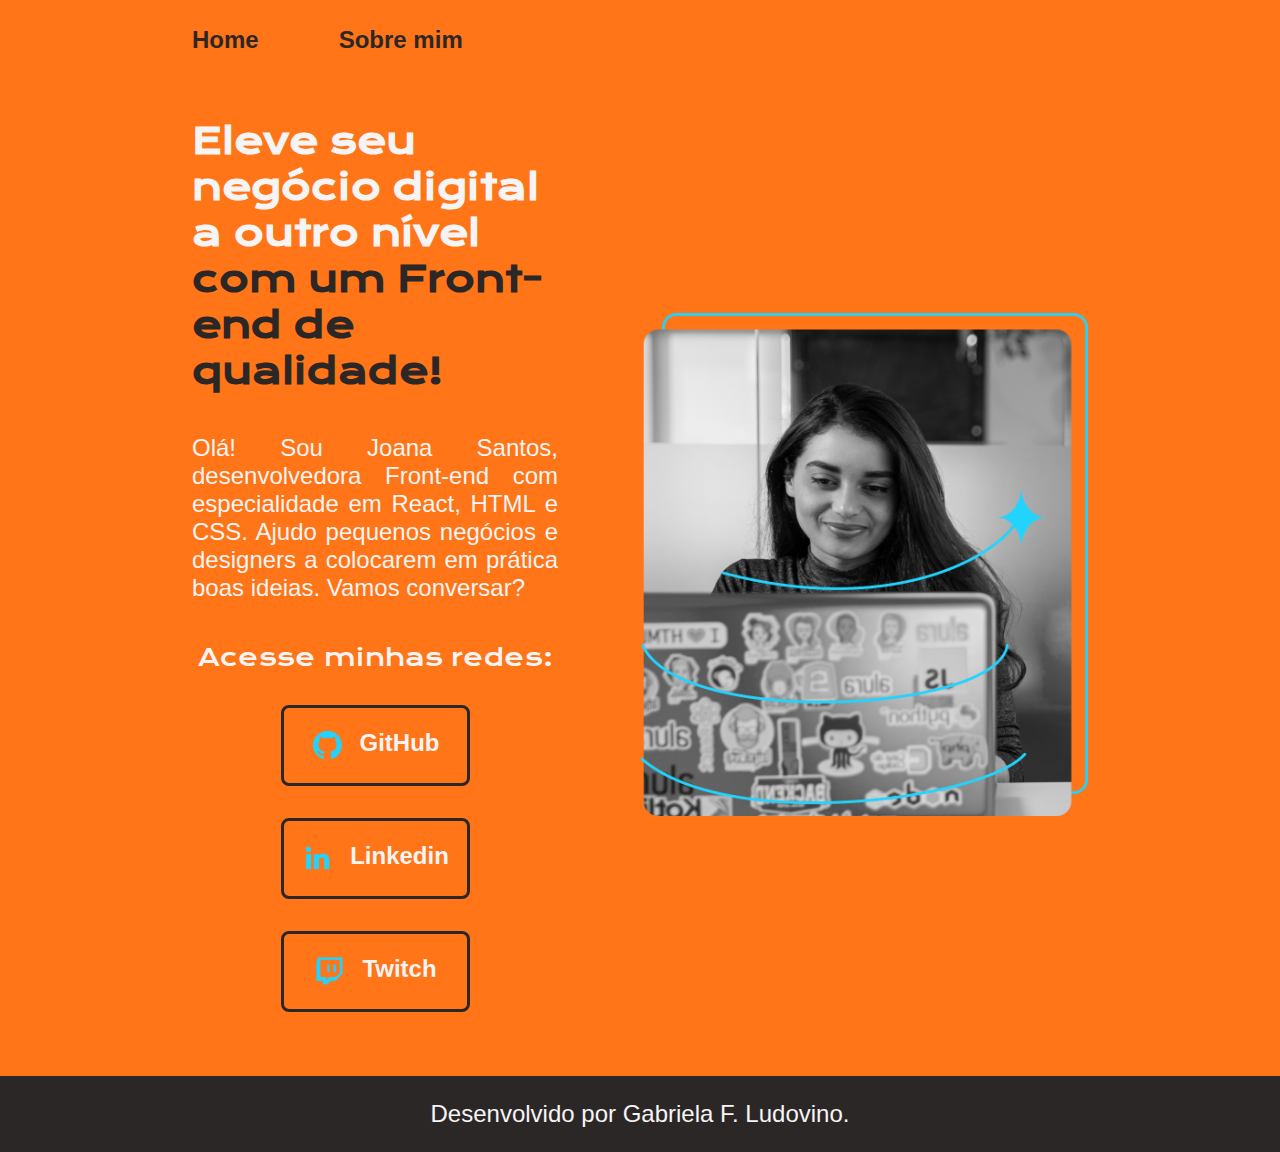
==== index.html @ ad4bb075 "first commit" ====
<!DOCTYPE html>
<html lang="pt-br">
<head>
    <meta charset="UTF-8"/>
    <meta name="viewport" content="width=device-width, initial-scale=1.0"/>
    <title>Portfólio</title>
    <link rel="stylesheet" href="./styles/style.css"/>
</head>
<body>
    <header class="cabecalho">
        <nav class="cabecalho__menu">
            <a class="cabecalho__menu__link" href="index.html">Home</a>
            <a class="cabecalho__menu__link" href="about.html">Sobre mim</a>
        </nav>
    </header>

    <main class="apresentacao">
        <section class="apresentacao__conteudo">
            <h1 class="apresentacao__conteudo__titulo">Eleve seu negócio digital a outro nível <strong 
            class="titulo-destaque">com um Front-end de qualidade!</strong></h1>
            
            <p class="apresentacao__conteudo__texto">Olá! Sou Joana Santos, desenvolvedora Front-end com
            especialidade em React, HTML e CSS. Ajudo pequenos negócios e designers a colocarem em prática
            boas ideias. Vamos conversar?</p>
            
            <div class="apresentacao__links">
                <h2 class="apresentacao__links__subtitulo">Acesse minhas redes:</h2>
                
                <a class="apresentacao__links__navegacao" href="https://github.com/gahbiz">
                    <img src="./assets/github.png"/>
                    GitHub
                </a>

                <a class="apresentacao__links__navegacao" href="http://linkedin.com/in/gabriela-fenandes">
                    <img src="./assets/linkedin.png"/>
                    Linkedin
                </a>

                <a class="apresentacao__links__navegacao" href="http://twitch.tv/guilimadev">
                    <img src="./assets/twitch.png"/>
                    Twitch
                </a>
            </div>
        </section>

        <img class="apresentacao__imagem" src="./assets/imagem.png" alt="foto da Joana Santos progamando"/>
    </main>
    
    <footer class="rodape">
        <p>Desenvolvido por Gabriela F. Ludovino.</p>
    </footer>
</body>
</html>
---- styles/style.css ----
@import url('https://fonts.googleapis.com/css2?family=Krona+One&family=Montserrat:wght@400;600&display=swap');

:root {
    --cor-primaria: /*#E69825*/ #FF7517;
    --cor-secundaria: /*#000000*/#F6F4F4;
    --cor-tercearia: /*#9317E6*/#2C2727;
    --cor-hover: /*#9317E6 #f18b45*/ #3E3939;

    --fonte-primaria: 'Krona One', sans-serif;
    --fonte-secundaria: 'Monsterrat', sans-serif;
}

* {
    margin: 0;
    padding: 0;
}

body {
    box-sizing: border-box;
    background-color: var(--cor-primaria);
    color: var(--cor-secundaria);
}

.cabecalho {
    padding: 2% 0% 0% 15%;
}

.cabecalho__menu {
    display: flex;
    gap: 80px;
}

.cabecalho__menu__link {
    color: var(--cor-tercearia);
    font-family: var(--fonte-secundaria);
    font-size: 1.5rem;
    font-weight: 600;
    text-decoration: none;
}

.apresentacao {
    padding: 5% 15%;
    display: flex;
    align-items: center;
    justify-content: space-between;
    gap: 82px;
}

.apresentacao__conteudo {
    width: 50%;
    display: flex;
    flex-direction: column;
    gap: 40px;
}

.apresentacao__conteudo__titulo {
    font-size: 2.25rem;
    font-family: var(--fonte-primaria);
}

.titulo-destaque {
    color: var(--cor-tercearia);
}

#titulo__sobre {
    color: var(--cor-tercearia);
}

.apresentacao__conteudo__texto {
    font-size: 1.5rem;
    font-family: var(--fonte-secundaria);
    text-align: justify;
}

.apresentacao__links {
    display: flex;
    flex-direction: column;
    justify-content: space-between;
    align-items: center;
    gap: 32px;
}

.apresentacao__links__subtitulo {
    font-family: var(--fonte-primaria);
    font-weight: 400;
    font-size: 1.5rem;
}

.apresentacao__links__navegacao {
    display: flex;
    justify-content: center;
    gap: 16px;
    border: 3px solid var(--cor-tercearia);
    width: 50%;
    text-align: center;
    border-radius: 8px;
    font-size: 1.5rem;
    font-weight: 600;
    padding: 21.5px 0;
    text-decoration: none;
    color: var(--cor-secundaria);
    font-family: var(--fonte-secundaria);
}

.apresentacao__links__navegacao:hover {
    background-color: var(--cor-hover);
}

.apresentacao__imagem {
    width: 50%;
}

.rodape {
    color: var(--cor-secundaria);
    background-color: var(--cor-tercearia);
    padding: 24px;
    text-align: center;
    font-family: var(--fonte-secundaria);
    font-size: 1.5rem;
    font-weight: 400;
}

@media (max-width: 1200px) {
    .cabecalho {
        padding: 10%;
    }

    .cabecalho__menu {
        justify-content: center;
    }

    .apresentacao {
        flex-direction: column-reverse;
        padding: 5%;
    }

    .apresentacao__conteudo {
        width: auto;
    }
}
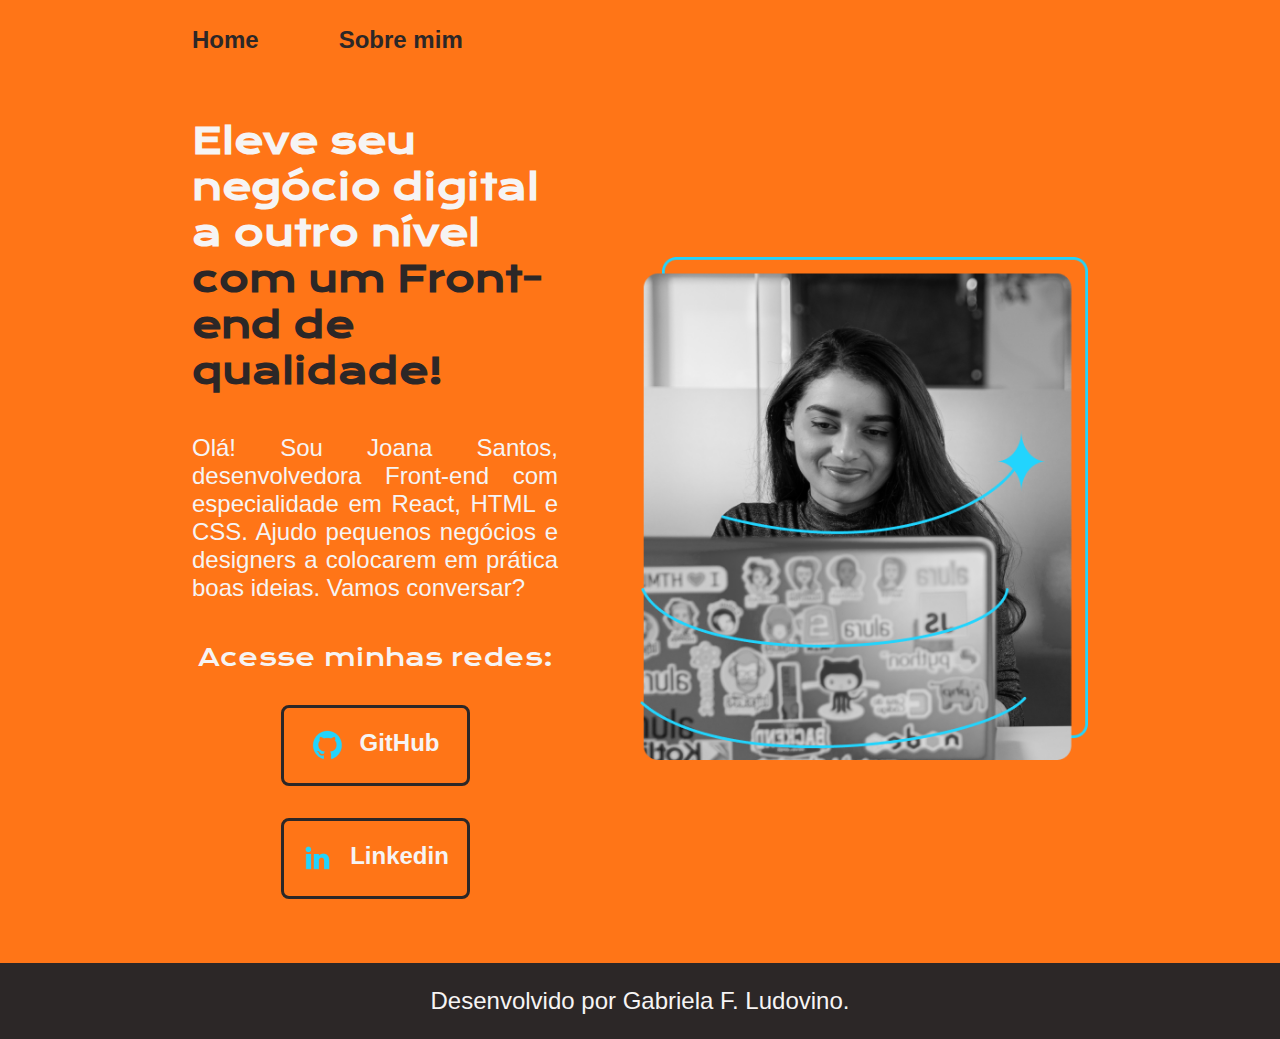
==== commit 6338b004: "Update index.html" ====
--- a/index.html
+++ b/index.html
@@ -35,11 +35,6 @@
                     <img src="./assets/linkedin.png"/>
                     Linkedin
                 </a>
-
-                <a class="apresentacao__links__navegacao" href="http://twitch.tv/guilimadev">
-                    <img src="./assets/twitch.png"/>
-                    Twitch
-                </a>
             </div>
         </section>
 
@@ -50,4 +45,4 @@
         <p>Desenvolvido por Gabriela F. Ludovino.</p>
     </footer>
 </body>
-</html>+</html>
